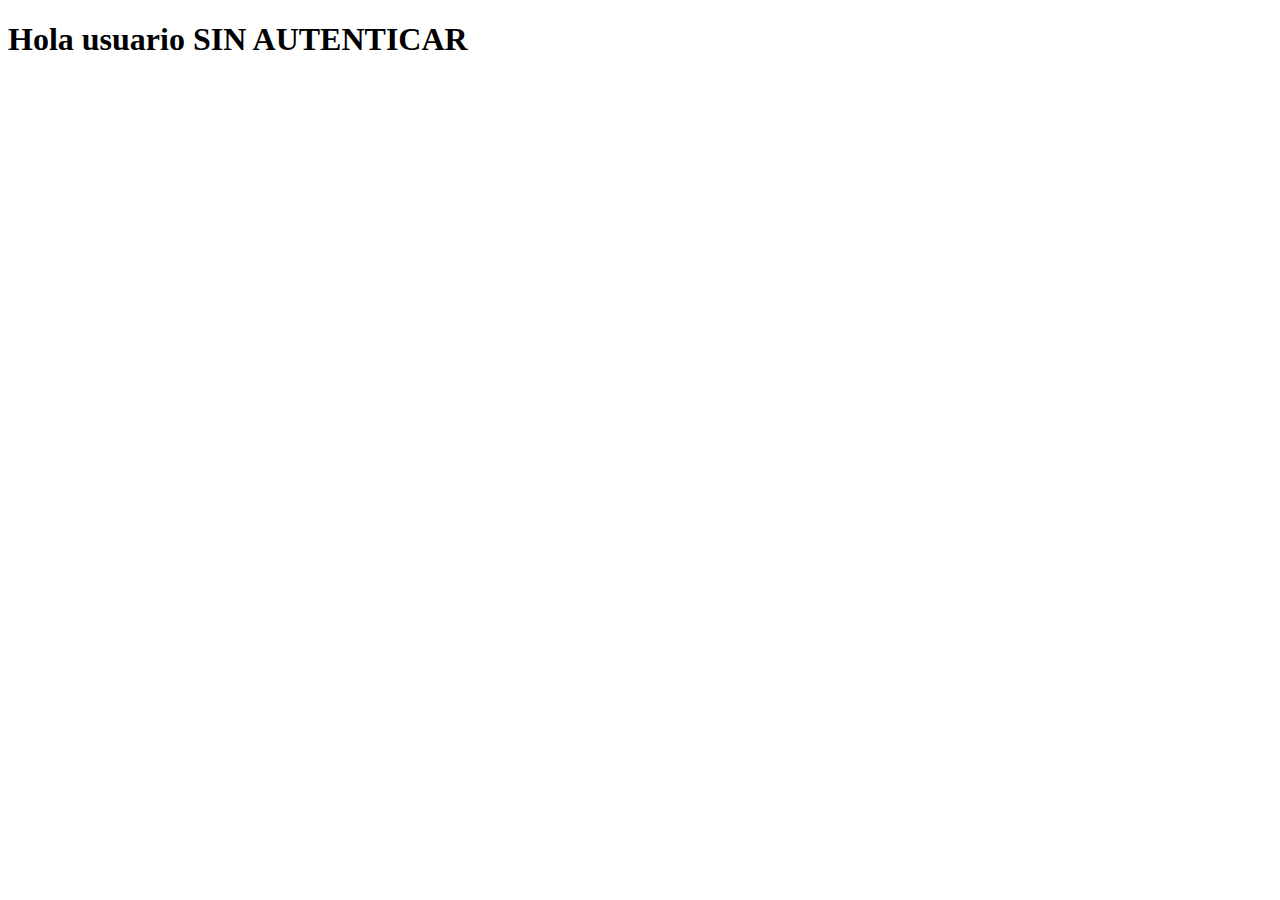
==== src/main/resources/templates/index.html @ 889dd9b6 "v1. Primer modulo completado: autenticación por roles" ====
<!DOCTYPE html>
<html lang="es">
<head>
    <meta charset="UTF-8">
    <meta name="viewport" content="width=device-width, initial-scale=1.0">
    <title>Document</title>
</head>
<body>
    <h1>Hola usuario SIN AUTENTICAR</h1>
</body>
</html>
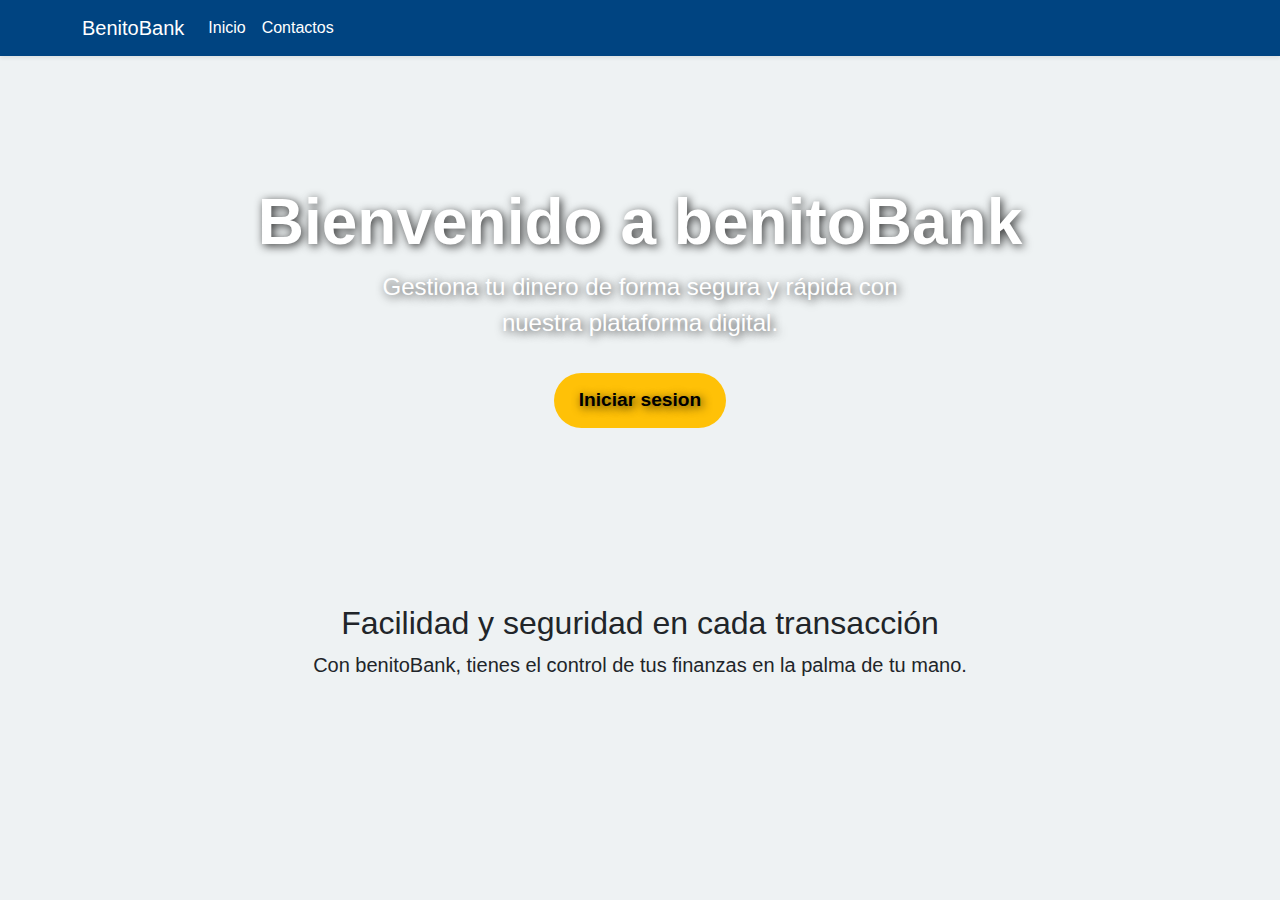
==== commit dc4a5033: "Actualizaciòn de la vista del login" ====
--- a/src/main/resources/templates/index.html
+++ b/src/main/resources/templates/index.html
@@ -1,11 +1,91 @@
 <!DOCTYPE html>
-<html lang="es">
+<html lang="es" xmlns:th="http://www.thymeleaf.org" xmlns:sec="http://www.thymeleaf.org">
+
 <head>
-    <meta charset="UTF-8">
-    <meta name="viewport" content="width=device-width, initial-scale=1.0">
-    <title>Document</title>
+    <meta charset="utf-8">
+    <meta name="viewport" content="width=device-width, initial-scale=1">
+    <title>benitoBank</title>
+    <link href="https://cdn.jsdelivr.net/npm/bootstrap@5.3.3/dist/css/bootstrap.min.css" rel="stylesheet">
+    <style>
+        body {
+            background-color: #eef2f3;
+            font-family: 'Arial', sans-serif;
+        }
+        .hero {
+            background: url('https://source.unsplash.com/1600x900/?banking,technology') no-repeat center center/cover;
+            height: 500px;
+            display: flex;
+            align-items: center;
+            justify-content: center;
+            color: white;
+            text-shadow: 2px 2px 10px rgba(0, 0, 0, 0.8);
+            text-align: center;
+            flex-direction: column;
+        }
+        .hero h1 {
+            font-size: 4rem;
+            font-weight: bold;
+        }
+        .hero p {
+            font-size: 1.5rem;
+            max-width: 600px;
+        }
+        .btn-custom {
+            background-color: #ffc107;
+            color: black;
+            padding: 12px 24px;
+            border-radius: 50px;
+            font-size: 1.2rem;
+            transition: 0.3s;
+            font-weight: bold;
+        }
+        .btn-custom:hover {
+            background-color: #ff9800;
+        }
+        .navbar {
+            background-color: #004481 !important;
+        }
+        .navbar-brand, .nav-link {
+            color: white !important;
+        }
+    </style>
 </head>
+
 <body>
-    <h1>Hola usuario SIN AUTENTICAR</h1>
+
+    <nav class="navbar navbar-expand-lg navbar-dark shadow-sm">
+        <div class="container">
+            <a class="navbar-brand" href="/">BenitoBank</a>
+            <button class="navbar-toggler" type="button" data-bs-toggle="collapse" data-bs-target="#navbarSupportedContent"> 
+                <span class="navbar-toggler-icon"></span>
+            </button>
+            <div class="collapse navbar-collapse" id="navbarSupportedContent">
+                <ul class="navbar-nav me-auto mb-2 mb-lg-0">
+                    <li class="nav-item">
+                        <a class="nav-link" href="/">Inicio</a>
+                    </li>
+                    <li class="nav-item">
+                        <a class="nav-link" href="/contact">Contactos</a>
+                    </li>
+                </ul>
+                <ul class="navbar-nav">
+                </ul>
+            </div>
+        </div>
+    </nav>
+
+    <div class="hero">
+        <h1>Bienvenido a benitoBank</h1>
+        <p>Gestiona tu dinero de forma segura y rápida con nuestra plataforma digital.</p>
+        <a href="/admin" class="btn btn-custom mt-3">Iniciar sesion</a>
+    </div>
+
+    <div class="container text-center py-5">
+        <h2>Facilidad y seguridad en cada transacción</h2>
+        <p class="lead">Con benitoBank, tienes el control de tus finanzas en la palma de tu mano.</p>
+    </div>
+
+    <script src="https://cdn.jsdelivr.net/npm/bootstrap@5.3.3/dist/js/bootstrap.bundle.min.js"></script>
 </body>
+
 </html>